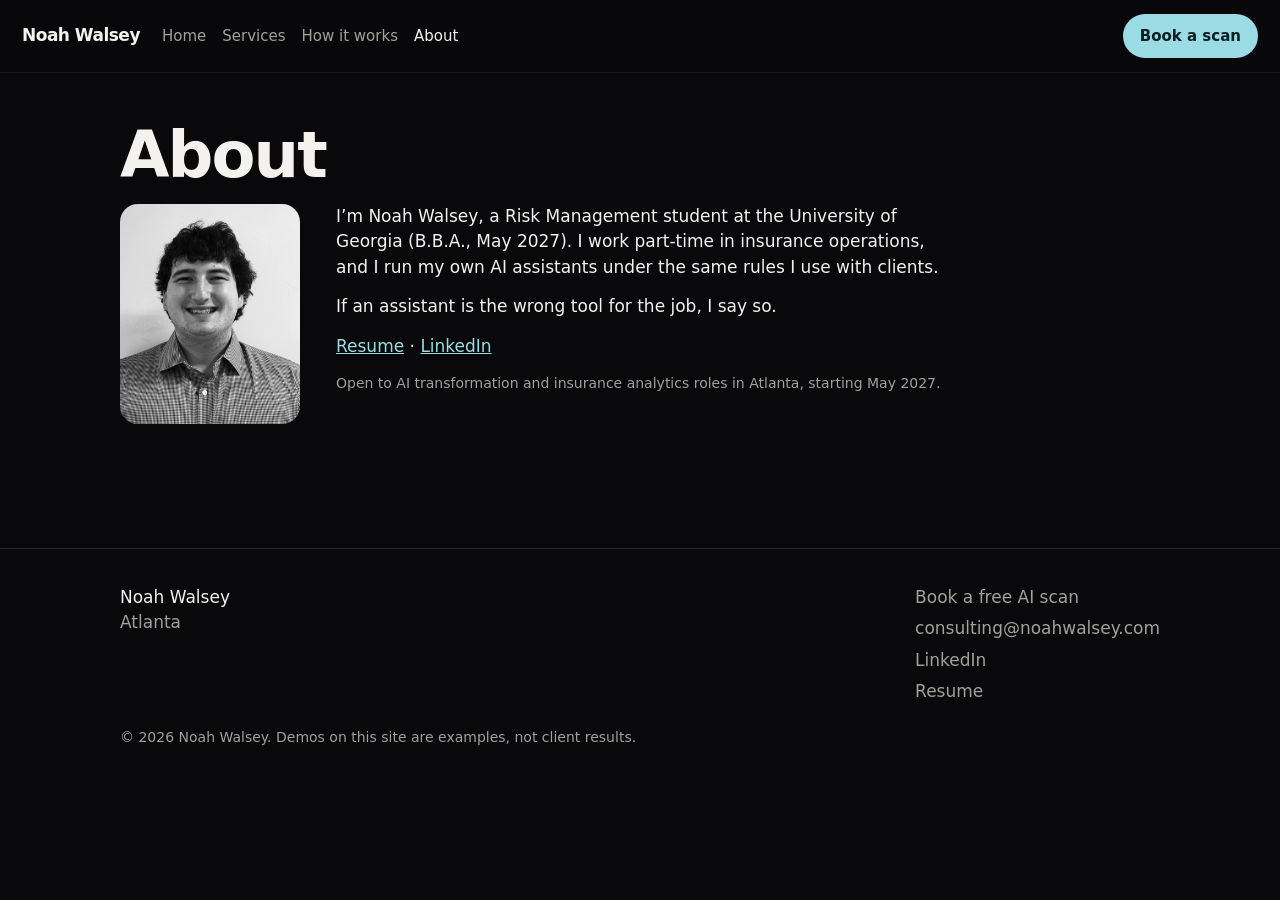
==== about.html @ 577e4480 "Cut the site into short pages with pop-out cards Replace the long single page with a home hero, a se" ====
<!doctype html>
<html lang="en">
<head>
<meta charset="utf-8">
<meta name="viewport" content="width=device-width, initial-scale=1">
<title>About · Noah Walsey</title>
<meta name="description" content="Noah Walsey studies risk management at the University of Georgia and builds AI assistants for small teams.">
<meta name="theme-color" content="#09090b">
<meta name="color-scheme" content="dark">
<link rel="icon" href="assets/favicon.svg" type="image/svg+xml">
<link rel="stylesheet" href="assets/style.css">
</head>
<body data-page="about">
<a class="skip" href="#main">Skip to content</a>
<header class="nav">
  <a class="brand" href="index.html">Noah Walsey</a>
  <nav class="nav-links" aria-label="Pages">
    <a href="index.html">Home</a>
    <a href="services.html">Services</a>
    <a href="how-it-works.html">How it works</a>
    <a href="about.html" aria-current="page">About</a>
  </nav>
  <a class="btn accent" href="https://calendly.com/noahwalsey/free-20-minute-ai-scan" target="_blank" rel="noopener">Book a scan<span class="sr-only"> (opens in a new tab)</span></a>
</header>
<main id="main">
  <div class="page-intro">
    <h1>About</h1>
    <div class="about">
      <img src="assets/noah.jpg" alt="Noah Walsey" width="400" height="400">
      <div>
        <p>I’m Noah Walsey, a Risk Management student at the University of Georgia (B.B.A., May 2027). I work part-time in insurance operations, and I run my own AI assistants under the same rules I use with clients.</p>
        <p>If an assistant is the wrong tool for the job, I say so.</p>
        <p><a href="assets/Noah_Walsey_Resume.pdf">Resume</a> · <a href="https://www.linkedin.com/in/noah-walsey-4870ba28a" target="_blank" rel="noopener">LinkedIn<span class="sr-only"> (opens in a new tab)</span></a></p>
        <p class="fine">Open to AI transformation and insurance analytics roles in Atlanta, starting May 2027.</p>
      </div>
    </div>
  </div>
</main>
<footer class="foot">
  <div class="foot-grid">
    <p class="foot-name">Noah Walsey<br><span>Atlanta</span></p>
    <ul>
      <li><a href="https://calendly.com/noahwalsey/free-20-minute-ai-scan" target="_blank" rel="noopener">Book a free AI scan</a></li>
      <li><a href="mailto:consulting@noahwalsey.com">consulting@noahwalsey.com</a></li>
      <li><a href="https://www.linkedin.com/in/noah-walsey-4870ba28a" target="_blank" rel="noopener">LinkedIn</a></li>
      <li><a href="assets/Noah_Walsey_Resume.pdf">Resume</a></li>
    </ul>
  </div>
  <p class="fine">© 2026 Noah Walsey. Demos on this site are examples, not client results.</p>
</footer>
<script src="assets/app.js" defer></script>
</body>
</html>
---- assets/style.css ----
:root {
  --bg: #09090b;
  --text: #f3f2ef;
  --muted: #a1a09a;
  --line: rgba(255, 255, 255, 0.12);
  --accent: #9adbe4;
  --card: #121316;
  --sans: ui-sans-serif, system-ui, -apple-system, "Segoe UI", Helvetica, Arial, sans-serif;
  color-scheme: dark;
}

* { box-sizing: border-box; }
html { scroll-behavior: smooth; }
body {
  margin: 0;
  background: var(--bg);
  color: var(--text);
  font-family: var(--sans);
  font-size: 17px;
  line-height: 1.5;
  -webkit-font-smoothing: antialiased;
}
img { max-width: 100%; height: auto; }
a { color: inherit; }
h1, h2, h3 { font-weight: 600; letter-spacing: -0.03em; line-height: 1.12; }
p { margin: 0; }

.skip {
  position: absolute;
  left: 12px;
  top: -80px;
  z-index: 80;
  background: var(--accent);
  color: #082024;
  padding: 10px 14px;
  border-radius: 999px;
  font-weight: 600;
  text-decoration: none;
}
.skip:focus { top: 12px; }
.sr-only {
  position: absolute;
  width: 1px;
  height: 1px;
  padding: 0;
  margin: -1px;
  overflow: hidden;
  clip: rect(0, 0, 0, 0);
  white-space: nowrap;
  border: 0;
}
:focus-visible { outline: 2px solid var(--accent); outline-offset: 3px; }

.wrap { width: min(1040px, calc(100% - 40px)); margin: 0 auto; }
.nav {
  position: fixed;
  z-index: 30;
  top: 0;
  left: 0;
  right: 0;
  display: flex;
  flex-wrap: wrap;
  align-items: center;
  gap: 10px 22px;
  padding: 14px 22px;
  background: rgba(9, 9, 11, 0.82);
  border-bottom: 1px solid rgba(255, 255, 255, 0.06);
  backdrop-filter: blur(14px);
}
.band.follow { margin-top: 0; }
.brand { font-weight: 600; text-decoration: none; letter-spacing: -0.03em; }
.nav-links { display: flex; flex-wrap: wrap; gap: 8px 16px; }
.nav-links a { color: var(--muted); text-decoration: none; font-size: 15px; }
.nav-links a:hover, .nav-links a[aria-current="page"] { color: var(--text); }
.nav .btn { margin-left: auto; }

.btn {
  display: inline-flex;
  align-items: center;
  justify-content: center;
  min-height: 44px;
  padding: 0 16px;
  border-radius: 999px;
  border: 1px solid transparent;
  font: inherit;
  font-size: 15px;
  font-weight: 600;
  text-decoration: none;
  cursor: pointer;
  color: var(--text);
  background: transparent;
}
.btn.accent { background: var(--accent); color: #082024; }
.btn.accent:hover { filter: brightness(1.06); }
.btn.ghost { border-color: rgba(255, 255, 255, 0.28); }
.btn.ghost:hover { border-color: var(--accent); }
.btn:disabled { opacity: 0.55; cursor: default; }

main { padding: 120px 0 88px; }
.page-intro { width: min(1040px, calc(100% - 40px)); margin: 0 auto 36px; }
.page-intro h1 { font-size: clamp(40px, 6vw, 64px); margin: 0 0 12px; }
.lede { color: var(--muted); max-width: 36rem; }

.hero {
  position: relative;
  min-height: 100svh;
  display: grid;
  place-items: center;
  padding: 104px 22px 72px;
  overflow: hidden;
  isolation: isolate;
}
.hero-fallback, .hero-shader, .hero-scrim { position: absolute; inset: 0; }
.hero-fallback {
  z-index: 0;
  background:
    radial-gradient(900px 520px at 72% 42%, rgba(154, 219, 228, 0.16), transparent 62%),
    radial-gradient(640px 420px at 18% 78%, rgba(154, 219, 228, 0.08), transparent 60%),
    #09090b;
}
.hero-shader { z-index: 1; }
.hero-shader .threeui-background,
.hero-shader > div { width: 100%; height: 100%; }
.hero-scrim {
  z-index: 2;
  pointer-events: none;
  background:
    radial-gradient(ellipse at center, rgba(9, 9, 11, 0.62) 0%, rgba(9, 9, 11, 0.18) 48%, rgba(9, 9, 11, 0.55) 100%),
    linear-gradient(to top, rgba(9, 9, 11, 0.72), transparent 36%);
}
.hero-copy { position: relative; z-index: 3; text-align: center; width: min(40rem, 100%); }
.hero-copy h1 {
  margin: 0;
  font-size: clamp(56px, 11vw, 104px);
  text-shadow: 0 10px 40px rgba(0, 0, 0, 0.45);
}
.hero-copy p {
  margin: 18px auto 0;
  max-width: 28rem;
  color: var(--text);
  font-size: clamp(18px, 2vw, 22px);
  text-shadow: 0 6px 24px rgba(0, 0, 0, 0.5);
}
.hero-actions { display: flex; flex-wrap: wrap; justify-content: center; gap: 12px; margin-top: 28px; }
.home-main { padding: 0 0 96px; }

.band { width: min(1040px, calc(100% - 40px)); margin: 72px auto 0; }
.band h2 { font-size: clamp(32px, 4vw, 44px); margin: 0 0 28px; }
.cards { display: grid; grid-template-columns: 1fr 1fr; gap: 16px; }
.card {
  background: var(--card);
  border: 1px solid var(--line);
  border-radius: 18px;
  transition: transform 0.28s cubic-bezier(0.16, 0.84, 0.24, 1), box-shadow 0.28s ease, border-color 0.28s ease;
}
.card-hit {
  display: block;
  width: 100%;
  text-align: left;
  font: inherit;
  color: inherit;
  background: none;
  border: 0;
  padding: 26px 24px 28px;
  border-radius: 18px;
  cursor: pointer;
}
.card h3 { margin: 0; font-size: 22px; }
.card p { margin-top: 10px; color: var(--muted); }
.more { margin-top: 22px; }
.more a { color: var(--accent); }
.cta { text-align: center; padding-top: 24px; }
.cta h2 { margin-bottom: 18px; }

@media (hover: hover) and (pointer: fine) {
  .card:hover, .card:focus-within {
    transform: translateY(-6px) scale(1.02);
    border-color: rgba(154, 219, 228, 0.5);
    box-shadow:
      0 18px 40px rgba(0, 0, 0, 0.38),
      0 0 0 1px rgba(154, 219, 228, 0.28),
      0 0 36px rgba(154, 219, 228, 0.16);
  }
}
.card:active { transform: translateY(-2px) scale(1.012); }

.detail {
  width: 100%;
  height: 100%;
  max-width: none;
  max-height: none;
  margin: 0;
  padding: 16px;
  border: 0;
  background: transparent;
  color: var(--text);
}
.detail:not([open]) { display: none; }
.detail[open] { display: grid; place-items: center; }
.detail::backdrop { background: rgba(5, 6, 8, 0.72); }
.sheet {
  width: min(560px, 100%);
  max-height: min(88dvh, 760px);
  overflow: auto;
  background: #101114;
  border-radius: 20px;
  border: 1px solid rgba(154, 219, 228, 0.35);
  box-shadow: 0 30px 80px rgba(0, 0, 0, 0.5), 0 0 48px rgba(154, 219, 228, 0.14);
  padding: 22px 22px 28px;
}
.sheet-top { display: flex; align-items: flex-start; justify-content: space-between; gap: 16px; }
.sheet-top h2 { margin: 4px 0 0; font-size: clamp(26px, 4vw, 34px); }
.close {
  font: inherit;
  background: none;
  border: 0;
  color: var(--muted);
  cursor: pointer;
  min-height: 44px;
  padding: 0 4px;
}
.sheet h3 {
  margin: 26px 0 8px;
  font-size: 12px;
  letter-spacing: 0.14em;
  text-transform: uppercase;
  color: var(--accent);
}
.demo { display: grid; justify-items: start; gap: 10px; }
.demo .tag { margin: 0; }
.sheet ol, .sheet > p, .sheet .demo .fine { color: var(--muted); }
.sheet ol { margin: 0; padding-left: 1.15rem; }
.sheet li { margin: 6px 0; }
.sheet li strong, .result, .bubble { color: var(--text); }
.tag {
  display: inline-block;
  margin: 0 0 10px;
  padding: 3px 8px;
  border-radius: 999px;
  background: var(--accent);
  color: #082024;
  font-size: 11px;
  font-weight: 700;
  letter-spacing: 0.14em;
  text-transform: uppercase;
}
.fine { color: var(--muted); font-size: 14px; margin-top: 12px; }
.choices { display: flex; flex-wrap: wrap; gap: 8px; margin: 12px 0; }
.choices button {
  font: inherit;
  font-size: 14px;
  min-height: 44px;
  padding: 8px 14px;
  border-radius: 999px;
  border: 1px solid var(--line);
  background: transparent;
  color: var(--text);
  cursor: pointer;
}
.choices button[aria-pressed="true"] { border-color: var(--accent); color: var(--accent); }
.bubbles { display: grid; gap: 8px; margin-top: 14px; }
.bubble { max-width: 92%; padding: 10px 12px; border-radius: 14px; background: #1a1c20; font-size: 15px; }
.bubble.you { justify-self: end; background: rgba(154, 219, 228, 0.1); border: 1px solid rgba(154, 219, 228, 0.28); }
.who { display: block; margin-bottom: 4px; font-size: 11px; letter-spacing: 0.08em; text-transform: uppercase; color: var(--muted); }
.result {
  margin-top: 8px;
  padding: 12px 14px;
  border-radius: 14px;
  border: 1px solid var(--line);
  background: #0c0d10;
}
.rows { list-style: none; margin: 10px 0 0; padding: 0; display: grid; gap: 8px; }
.rows li { margin: 0; padding: 10px 12px; border-radius: 12px; background: #0c0d10; border: 1px solid var(--line); color: var(--text); }
.field { display: grid; gap: 6px; margin: 10px 0; font-size: 14px; color: var(--text); }
.field input, .field textarea, .form input, .form textarea {
  width: 100%;
  font: inherit;
  font-size: 16px;
  color: var(--text);
  background: #0c0d10;
  border: 1px solid var(--line);
  border-radius: 12px;
  padding: 12px 14px;
}
.field textarea, .form textarea { min-height: 120px; resize: vertical; }

.steps { list-style: none; margin: 56px 0 72px; padding: 0; display: grid; gap: 48px; counter-reset: step; }
.steps li { counter-increment: step; }
.steps h2 { margin: 0 0 8px; font-size: 32px; }
.steps h2::before {
  content: counter(step, decimal-leading-zero);
  display: block;
  margin-bottom: 8px;
  font-size: 13px;
  letter-spacing: 0.16em;
  color: var(--accent);
}
.steps p { max-width: 38rem; color: var(--muted); }
.form { display: grid; gap: 16px; max-width: 32rem; margin-top: 18px; }
.form label { display: grid; gap: 6px; font-size: 14px; font-weight: 600; }
.call h2 { margin: 8px 0 8px; font-size: 32px; }

.about { display: grid; grid-template-columns: 180px minmax(0, 1fr); gap: 36px; align-items: start; margin-top: 12px; }
.about img { width: 180px; height: 220px; object-fit: cover; border-radius: 18px; display: block; }
.about p { margin-top: 14px; max-width: 38rem; }
.about p:first-child { margin-top: 0; }
.about a { color: var(--accent); }

.foot { border-top: 1px solid var(--line); padding: 36px 0 48px; }
.foot-grid {
  width: min(1040px, calc(100% - 40px));
  margin: 0 auto;
  display: flex;
  justify-content: space-between;
  gap: 24px;
  flex-wrap: wrap;
}
.foot-name span, .foot a { color: var(--muted); }
.foot ul { list-style: none; margin: 0; padding: 0; display: grid; gap: 6px; }
.foot a { text-decoration: none; }
.foot a:hover { color: var(--text); }
.foot .fine { width: min(1040px, calc(100% - 40px)); margin: 22px auto 0; }

@media (max-width: 720px) {
  .cards, .about { grid-template-columns: 1fr; }
  .nav {
    display: grid;
    grid-template-columns: 1fr auto;
    align-items: center;
    column-gap: 12px;
    row-gap: 8px;
    padding: 12px 16px 12px;
  }
  .brand { grid-column: 1; grid-row: 1; }
  .nav .btn { grid-column: 2; grid-row: 1; margin-left: 0; }
  .nav-links { grid-column: 1 / -1; grid-row: 2; }
  main { padding-top: 132px; }
  .about img { width: 140px; height: 172px; }
  .band, .page-intro, .foot-grid, .foot .fine { width: min(1040px, calc(100% - 32px)); }
}

@media (prefers-reduced-motion: reduce) {
  html { scroll-behavior: auto; }
  .card, .card:hover, .card:focus-within, .card:active { transform: none; transition: none; }
  .card:hover, .card:focus-within {
    border-color: rgba(154, 219, 228, 0.5);
    box-shadow: 0 0 0 1px rgba(154, 219, 228, 0.28);
  }
  .detail::backdrop { animation: none; }
  .hero-shader { display: none; }
}
html.reduce .hero-shader { display: none; }
@media (prefers-reduced-motion: no-preference) {
  .detail[open]::backdrop { animation: fade 0.35s ease; }
}
@keyframes fade { from { opacity: 0; } to { opacity: 1; } }
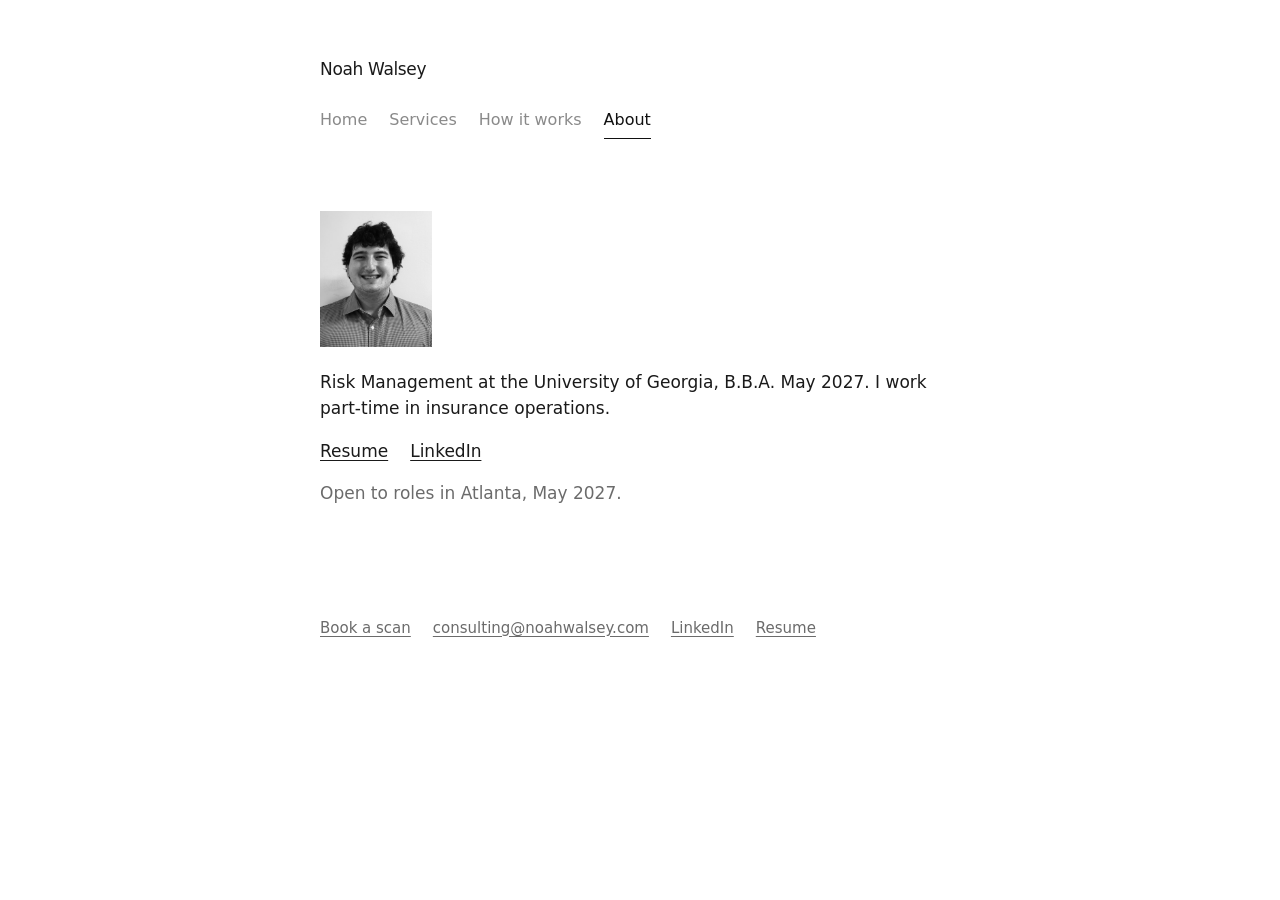
==== commit 36d236f9: "Switch the site to a light tabbed layout Drop the shader and the dark cards. Home, Services, How it " ====
--- a/about.html
+++ b/about.html
@@ -2,52 +2,10 @@
 <html lang="en">
 <head>
 <meta charset="utf-8">
-<meta name="viewport" content="width=device-width, initial-scale=1">
+<meta http-equiv="refresh" content="0; url=index.html#about">
+<link rel="canonical" href="https://noahwalsey.com/#about">
 <title>About · Noah Walsey</title>
-<meta name="description" content="Noah Walsey studies risk management at the University of Georgia and builds AI assistants for small teams.">
-<meta name="theme-color" content="#09090b">
-<meta name="color-scheme" content="dark">
-<link rel="icon" href="assets/favicon.svg" type="image/svg+xml">
-<link rel="stylesheet" href="assets/style.css">
+<script>location.replace("index.html#about");</script>
 </head>
-<body data-page="about">
-<a class="skip" href="#main">Skip to content</a>
-<header class="nav">
-  <a class="brand" href="index.html">Noah Walsey</a>
-  <nav class="nav-links" aria-label="Pages">
-    <a href="index.html">Home</a>
-    <a href="services.html">Services</a>
-    <a href="how-it-works.html">How it works</a>
-    <a href="about.html" aria-current="page">About</a>
-  </nav>
-  <a class="btn accent" href="https://calendly.com/noahwalsey/free-20-minute-ai-scan" target="_blank" rel="noopener">Book a scan<span class="sr-only"> (opens in a new tab)</span></a>
-</header>
-<main id="main">
-  <div class="page-intro">
-    <h1>About</h1>
-    <div class="about">
-      <img src="assets/noah.jpg" alt="Noah Walsey" width="400" height="400">
-      <div>
-        <p>I’m Noah Walsey, a Risk Management student at the University of Georgia (B.B.A., May 2027). I work part-time in insurance operations, and I run my own AI assistants under the same rules I use with clients.</p>
-        <p>If an assistant is the wrong tool for the job, I say so.</p>
-        <p><a href="assets/Noah_Walsey_Resume.pdf">Resume</a> · <a href="https://www.linkedin.com/in/noah-walsey-4870ba28a" target="_blank" rel="noopener">LinkedIn<span class="sr-only"> (opens in a new tab)</span></a></p>
-        <p class="fine">Open to AI transformation and insurance analytics roles in Atlanta, starting May 2027.</p>
-      </div>
-    </div>
-  </div>
-</main>
-<footer class="foot">
-  <div class="foot-grid">
-    <p class="foot-name">Noah Walsey<br><span>Atlanta</span></p>
-    <ul>
-      <li><a href="https://calendly.com/noahwalsey/free-20-minute-ai-scan" target="_blank" rel="noopener">Book a free AI scan</a></li>
-      <li><a href="mailto:consulting@noahwalsey.com">consulting@noahwalsey.com</a></li>
-      <li><a href="https://www.linkedin.com/in/noah-walsey-4870ba28a" target="_blank" rel="noopener">LinkedIn</a></li>
-      <li><a href="assets/Noah_Walsey_Resume.pdf">Resume</a></li>
-    </ul>
-  </div>
-  <p class="fine">© 2026 Noah Walsey. Demos on this site are examples, not client results.</p>
-</footer>
-<script src="assets/app.js" defer></script>
-</body>
+<body><p><a href="index.html#about">About</a></p></body>
 </html>
